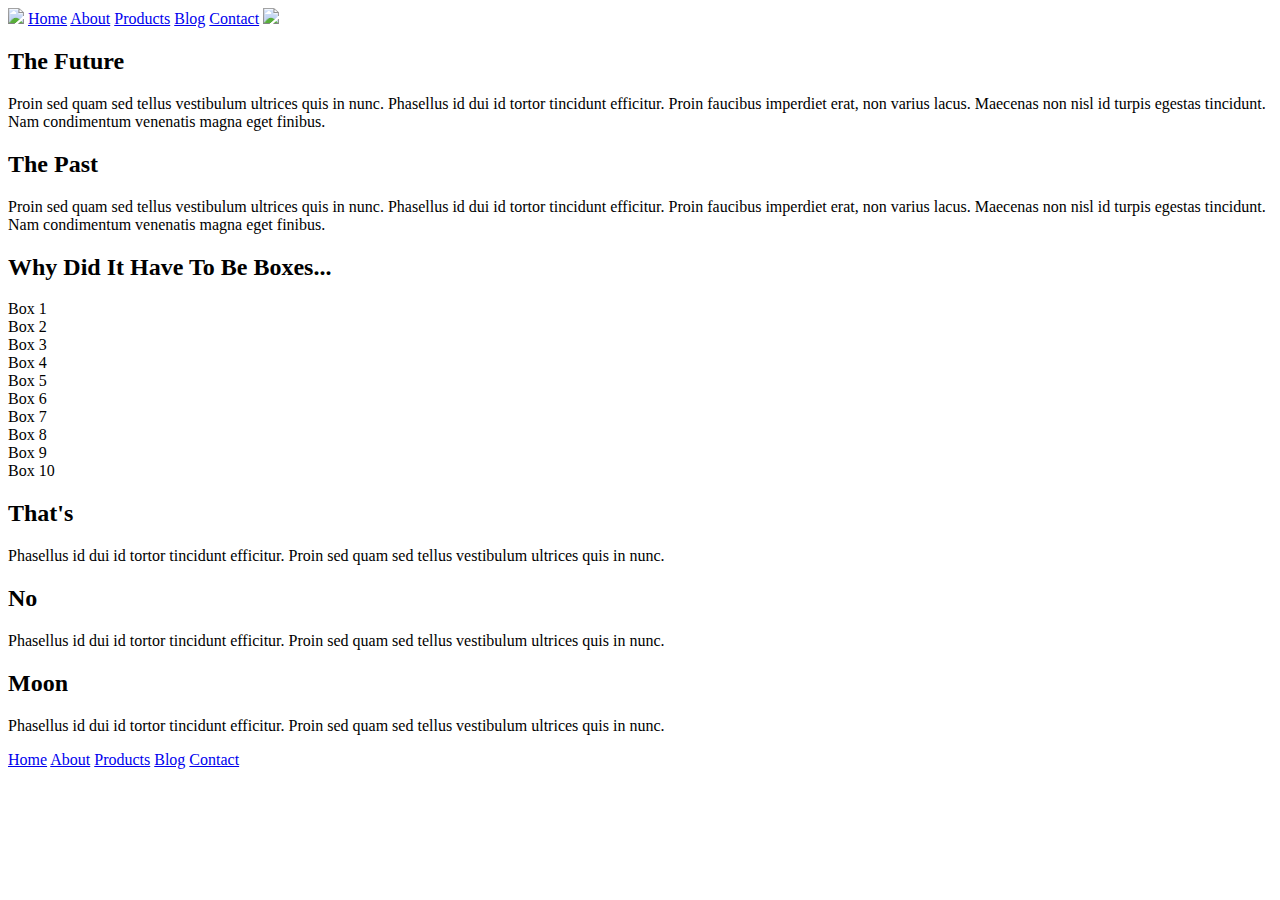
==== index.html @ 2afca736 "Answered questions on readme.md, added header and nav on index.html, no style yet" ====
<!doctype html>

<html lang="en">
<head>
  <meta charset="utf-8">

  <title>Sprint Challenge - Home</title>

  <link href="https://fonts.googleapis.com/css?family=Roboto|Rubik" rel="stylesheet">
  <link rel="stylesheet" href="css/index.css">

</head>

<body>
    <div class="container">
        <header>
            <nav>
                <img src="img/lambda-black.png">
                <a href="#">Home</a>
                <a href="about.html">About</a>
                <a href="#">Products</a>
                <a href="#">Blog</a>
                <a href="#">Contact</a>

                <img src="img/jumbo.jpg">
            </nav>
        </header>
        <section class="top-content">
            <div class="text-container">
                <h2>The Future</h2>
                <p>Proin sed quam sed tellus vestibulum ultrices quis in nunc. Phasellus id dui id tortor tincidunt efficitur. Proin faucibus imperdiet erat, non varius lacus. Maecenas non nisl id turpis egestas tincidunt. Nam condimentum venenatis magna eget finibus.</p>
            </div>
            <div class="text-container">
                <h2>The Past</h2>
                <p>Proin sed quam sed tellus vestibulum ultrices quis in nunc. Phasellus id dui id tortor tincidunt efficitur. Proin faucibus imperdiet erat, non varius lacus. Maecenas non nisl id turpis egestas tincidunt. Nam condimentum venenatis magna eget finibus.</p>
            </div>
        </section>
        
        <section class="middle-content">
        
            <h2>Why Did It Have To Be Boxes...</h2>
            
            <div class="boxes">
                <div class="box">Box 1</div>
                <div class="box">Box 2</div>
                <div class="box">Box 3</div>
                <div class="box">Box 4</div>
                <div class="box">Box 5</div>
                <div class="box">Box 6</div>
                <div class="box">Box 7</div>
                <div class="box">Box 8</div>
                <div class="box">Box 9</div>
                <div class="box">Box 10</div>
            </div>
        
        </section>

        <section class="bottom-content">

            <div class="text-container">
                <h2>That's</h2>
                <p>Phasellus id dui id tortor tincidunt efficitur. Proin sed quam sed tellus vestibulum ultrices quis in nunc.</p>
            </div>
            <div class="text-container">
                <h2>No</h2>
                <p>Phasellus id dui id tortor tincidunt efficitur. Proin sed quam sed tellus vestibulum ultrices quis in nunc.</p>
            </div>
            <div class="text-container">
                <h2>Moon</h2>
                <p>Phasellus id dui id tortor tincidunt efficitur. Proin sed quam sed tellus vestibulum ultrices quis in nunc.</p>
            </div>

        </section>
        
        <footer>
            <nav>
                <a href="#">Home</a>
                <a href="#">About</a>
                <a href="#">Products</a>
                <a href="#">Blog</a>
                <a href="#">Contact</a>
            </nav>
        </footer>
    </div><!-- container -->        
</body>
</html>
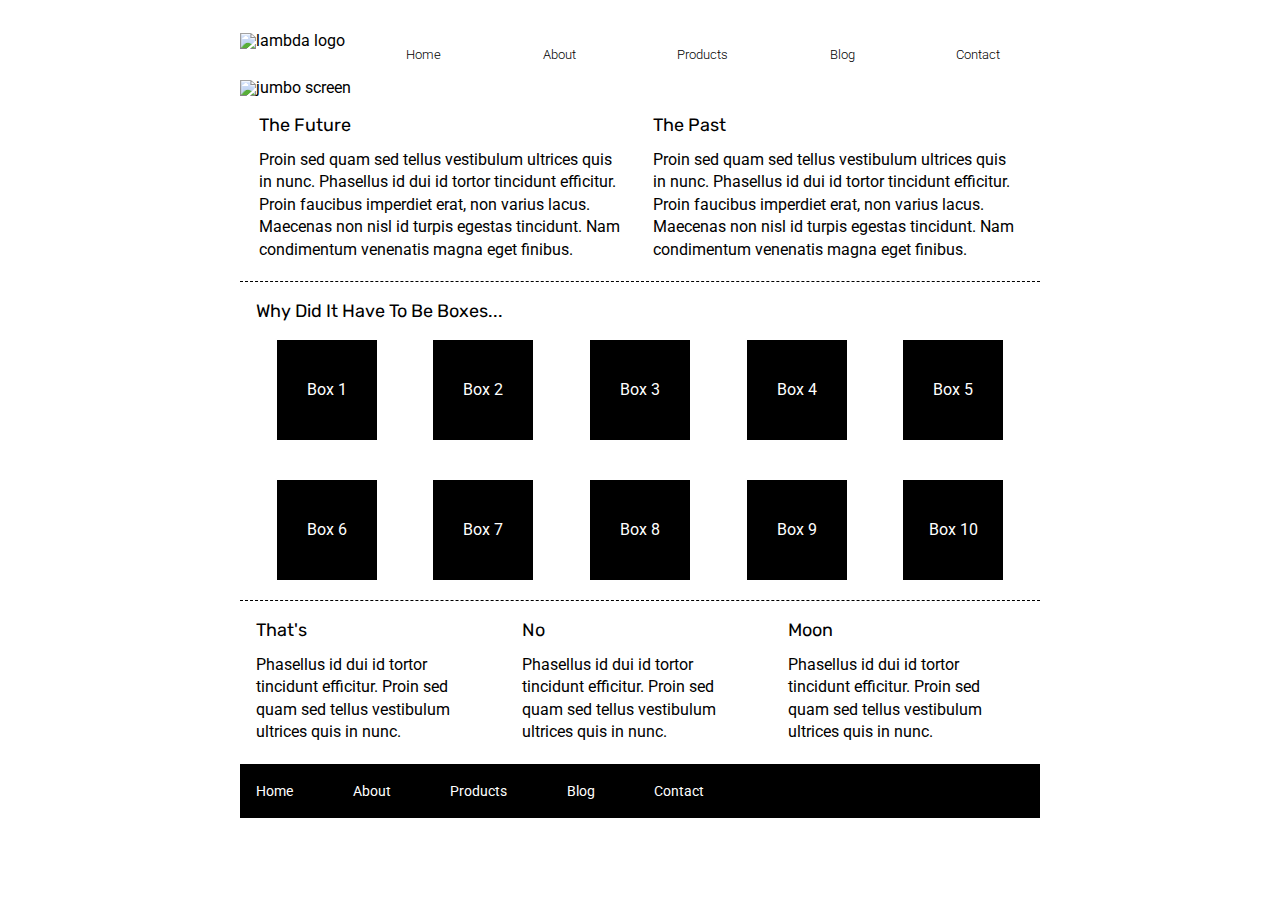
==== commit 5654b4f0: "Styled header and nav" ====
--- a/index.html
+++ b/index.html
@@ -14,15 +14,14 @@
 <body>
     <div class="container">
         <header>
-            <nav>
-                <img src="img/lambda-black.png">
-                <a href="#">Home</a>
-                <a href="about.html">About</a>
-                <a href="#">Products</a>
-                <a href="#">Blog</a>
-                <a href="#">Contact</a>
-
-                <img src="img/jumbo.jpg">
+            <nav class="navigator">
+                <img src="img/lambda-black.png" alt="lambda logo" class="lambda_logo">
+                <a href="#" class="link_nav">Home</a>
+                <a href="about.html" class="link_nav">About</a>
+                <a href="#" class="link_nav">Products</a>
+                <a href="#" class="link_nav">Blog</a>
+                <a href="#" class="link_nav">Contact</a>
+                <img src="img/jumbo.jpg" alt="jumbo screen" class="jumbo">
             </nav>
         </header>
         <section class="top-content">
--- a/css/index.css
+++ b/css/index.css
@@ -0,0 +1,169 @@
+/* http://meyerweb.com/eric/tools/css/reset/ 
+   v2.0 | 20110126
+   License: none (public domain)
+*/
+
+html, body, div, span, applet, object, iframe,
+h1, h2, h3, h4, h5, h6, p, blockquote, pre,
+a, abbr, acronym, address, big, cite, code,
+del, dfn, em, img, ins, kbd, q, s, samp,
+small, strike, strong, sub, sup, tt, var,
+b, u, i, center,
+dl, dt, dd, ol, ul, li,
+fieldset, form, label, legend,
+table, caption, tbody, tfoot, thead, tr, th, td,
+article, aside, canvas, details, embed, 
+figure, figcaption, footer, header, hgroup, 
+menu, nav, output, ruby, section, summary,
+time, mark, audio, video {
+	margin: 0;
+	padding: 0;
+	border: 0;
+	font-size: 100%;
+	font: inherit;
+	vertical-align: baseline;
+}
+/* HTML5 display-role reset for older browsers */
+article, aside, details, figcaption, figure, 
+footer, header, hgroup, menu, nav, section {
+	display: block;
+}
+body {
+	line-height: 1;
+}
+ol, ul {
+	list-style: none;
+}
+blockquote, q {
+	quotes: none;
+}
+blockquote:before, blockquote:after,
+q:before, q:after {
+	content: '';
+	content: none;
+}
+table {
+	border-collapse: collapse;
+	border-spacing: 0;
+}
+
+* {
+    box-sizing: border-box;
+}
+
+html, body {
+    height: 100%;
+    font-family: 'Roboto', sans-serif;
+}
+
+h1, h2, h3, h4, h5 {
+    font-size: 18px;
+    margin-bottom: 15px;
+    font-family: 'Rubik', sans-serif;
+}
+
+p {
+    line-height: 1.4;
+}
+
+.container {
+    width: 800px;
+    margin: 0 auto;
+}
+
+nav {
+    display: flex;
+    justify-content: space-between;
+    flex-wrap: wrap;
+    margin: 20px 0px;
+    align-items: center;
+}
+
+.lambda_logo {
+    margin: 13px 0px 31px 0px;
+}
+.link_nav {
+	font-size: 13px;
+    font-weight: 300;
+    color: black;
+	text-decoration: none;
+	margin: 8px 40px 0px 40px;
+}
+
+.link_nav:hover {
+	opacity: .3;
+}
+
+.top-content {
+    display: flex;
+    flex-wrap: wrap;
+    justify-content: space-evenly;
+    margin-bottom: 20px;
+    border-bottom: 1px dashed black;
+}
+
+.top-content .text-container {
+    width: 48%;
+    padding: 0 1%;
+    padding-bottom: 20px;  
+}
+
+.middle-content {
+    margin-bottom: 20px;
+    border-bottom: 1px dashed black;
+}
+
+.middle-content h2 {
+    padding: 0 2%;
+    margin-bottom: 0;
+}
+
+.middle-content .boxes {
+    display: flex;
+    flex-wrap: wrap;
+    justify-content: space-evenly;
+}
+
+.middle-content .boxes .box {
+    width: 12.5%;
+    height: 100px;
+    background: black;
+    margin: 20px 2.5%;
+    color: white;
+    display: flex;
+    align-items: center;
+    justify-content: center;
+}
+
+.bottom-content {
+    display: flex;
+    margin: 0 2% 20px;
+    justify-content: space-around;
+}
+
+.bottom-content .text-container {
+    padding-right: 4%;
+}
+
+.bottom-content .text-container:last-child {
+    padding-right: 0;
+}
+
+footer {
+    width: 100%;
+    background: black;
+}
+
+footer nav {
+    width: 60%;
+    display: flex;
+    justify-content: space-between;
+    align-items: center;
+    padding: 20px 2%;
+    font-size: 14px;
+}
+
+footer nav a {
+    color: white;
+    text-decoration: none;
+}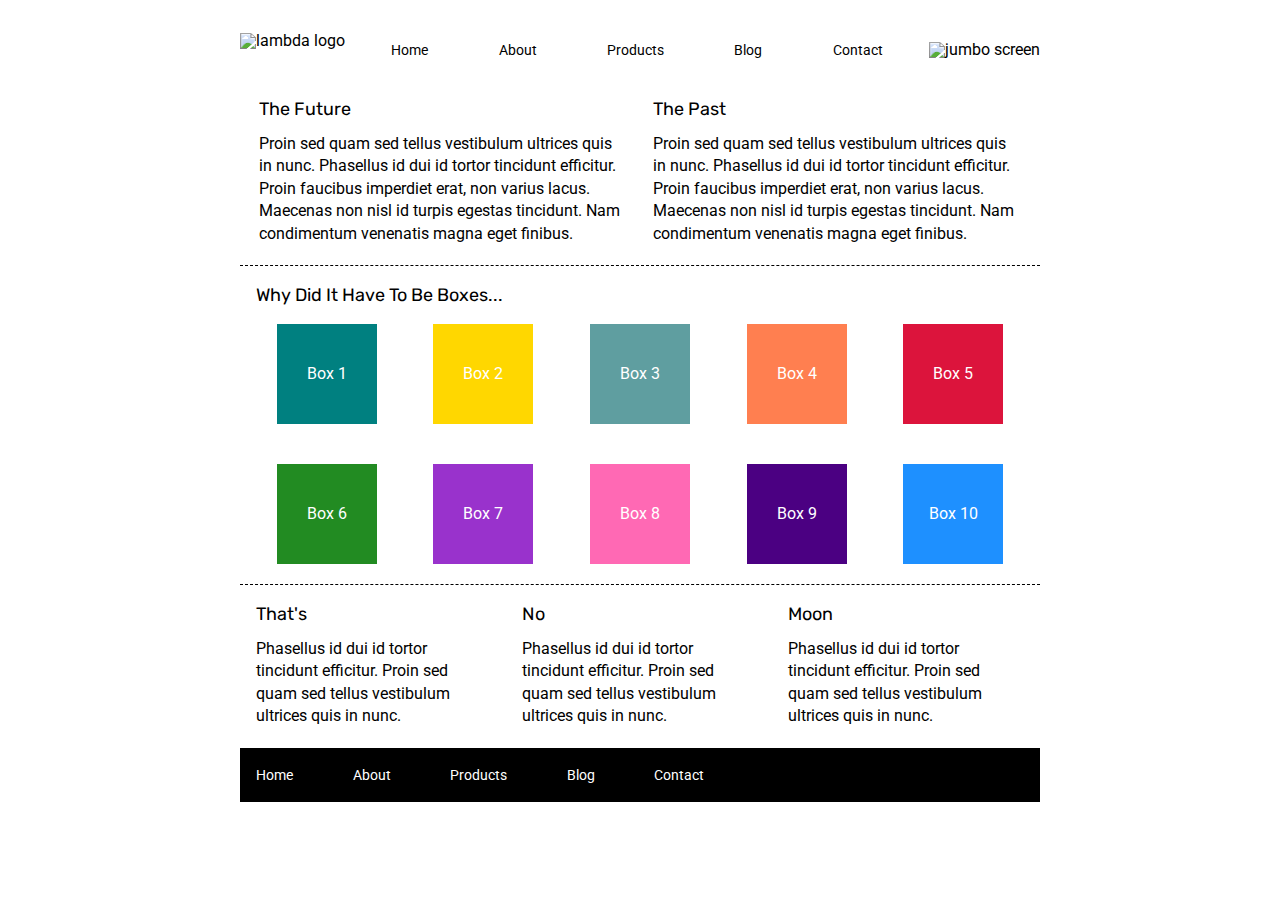
==== commit 864442ae: "Added missing link on bottom nav" ====
--- a/index.html
+++ b/index.html
@@ -40,16 +40,16 @@
             <h2>Why Did It Have To Be Boxes...</h2>
             
             <div class="boxes">
-                <div class="box">Box 1</div>
-                <div class="box">Box 2</div>
-                <div class="box">Box 3</div>
-                <div class="box">Box 4</div>
-                <div class="box">Box 5</div>
-                <div class="box">Box 6</div>
-                <div class="box">Box 7</div>
-                <div class="box">Box 8</div>
-                <div class="box">Box 9</div>
-                <div class="box">Box 10</div>
+                <div class="box" id="one">Box 1</div>
+                <div class="box" id="two">Box 2</div>
+                <div class="box" id="three">Box 3</div>
+                <div class="box" id="four">Box 4</div>
+                <div class="box" id="five">Box 5</div>
+                <div class="box" id="six">Box 6</div>
+                <div class="box" id="seven">Box 7</div>
+                <div class="box" id="eight">Box 8</div>
+                <div class="box" id="nine">Box 9</div>
+                <div class="box" id="ten">Box 10</div>
             </div>
         
         </section>
@@ -74,7 +74,7 @@
         <footer>
             <nav>
                 <a href="#">Home</a>
-                <a href="#">About</a>
+                <a href="about.html">About</a>
                 <a href="#">Products</a>
                 <a href="#">Blog</a>
                 <a href="#">Contact</a>
--- a/css/index.css
+++ b/css/index.css
@@ -83,11 +83,10 @@
     margin: 13px 0px 31px 0px;
 }
 .link_nav {
-	font-size: 13px;
-    font-weight: 300;
+	font-size: 14px;
     color: black;
 	text-decoration: none;
-	margin: 8px 40px 0px 40px;
+	padding: 10px 3%;
 }
 
 .link_nav:hover {
@@ -135,6 +134,46 @@
     justify-content: center;
 }
 
+#one {
+    background-color: teal;
+}
+
+#two {
+    background-color: gold;
+}
+
+#three {
+    background-color: cadetblue;
+}
+
+#four {
+    background-color: coral;
+}
+
+#five {
+    background-color: crimson;
+}
+
+#six {
+    background-color: forestgreen;
+}
+
+#seven {
+    background-color: darkorchid;
+}
+
+#eight {
+    background-color: hotpink;
+}
+
+#nine {
+    background-color: indigo;
+}
+
+#ten {
+    background-color: dodgerblue;
+}
+
 .bottom-content {
     display: flex;
     margin: 0 2% 20px;
@@ -166,4 +205,51 @@
 footer nav a {
     color: white;
     text-decoration: none;
-}+}
+
+/*** ABOUT PAGE ***/
+
+.about {
+    border-bottom: 1px dashed black;
+    margin-bottom: 20px;
+    padding: 0px 2% 10px;
+    display: flex;
+    flex-direction: column;
+}
+
+button {
+    border: 3px solid;
+    font-size: 14px;
+	margin: 15px 0px 15px 0px;
+	padding: 8px 30px;
+    border-radius: 10px;
+    background: white;
+}
+
+button:hover {
+	background: black;
+	color: whitesmoke;
+	cursor: pointer;
+}
+
+.squares {
+	display: flex;
+	justify-content: space-between;
+    flex-wrap: wrap;
+}
+
+.square {
+	width: 370px;
+	margin: 5px 12px 40px 12px;
+    border-bottom: 1px dashed black;
+    }
+
+.squareimg {
+    margin-bottom: 10px;
+}
+
+.work {
+    padding: 0px 2% 10px;
+    display: flex;
+    flex-direction: column;
+}
